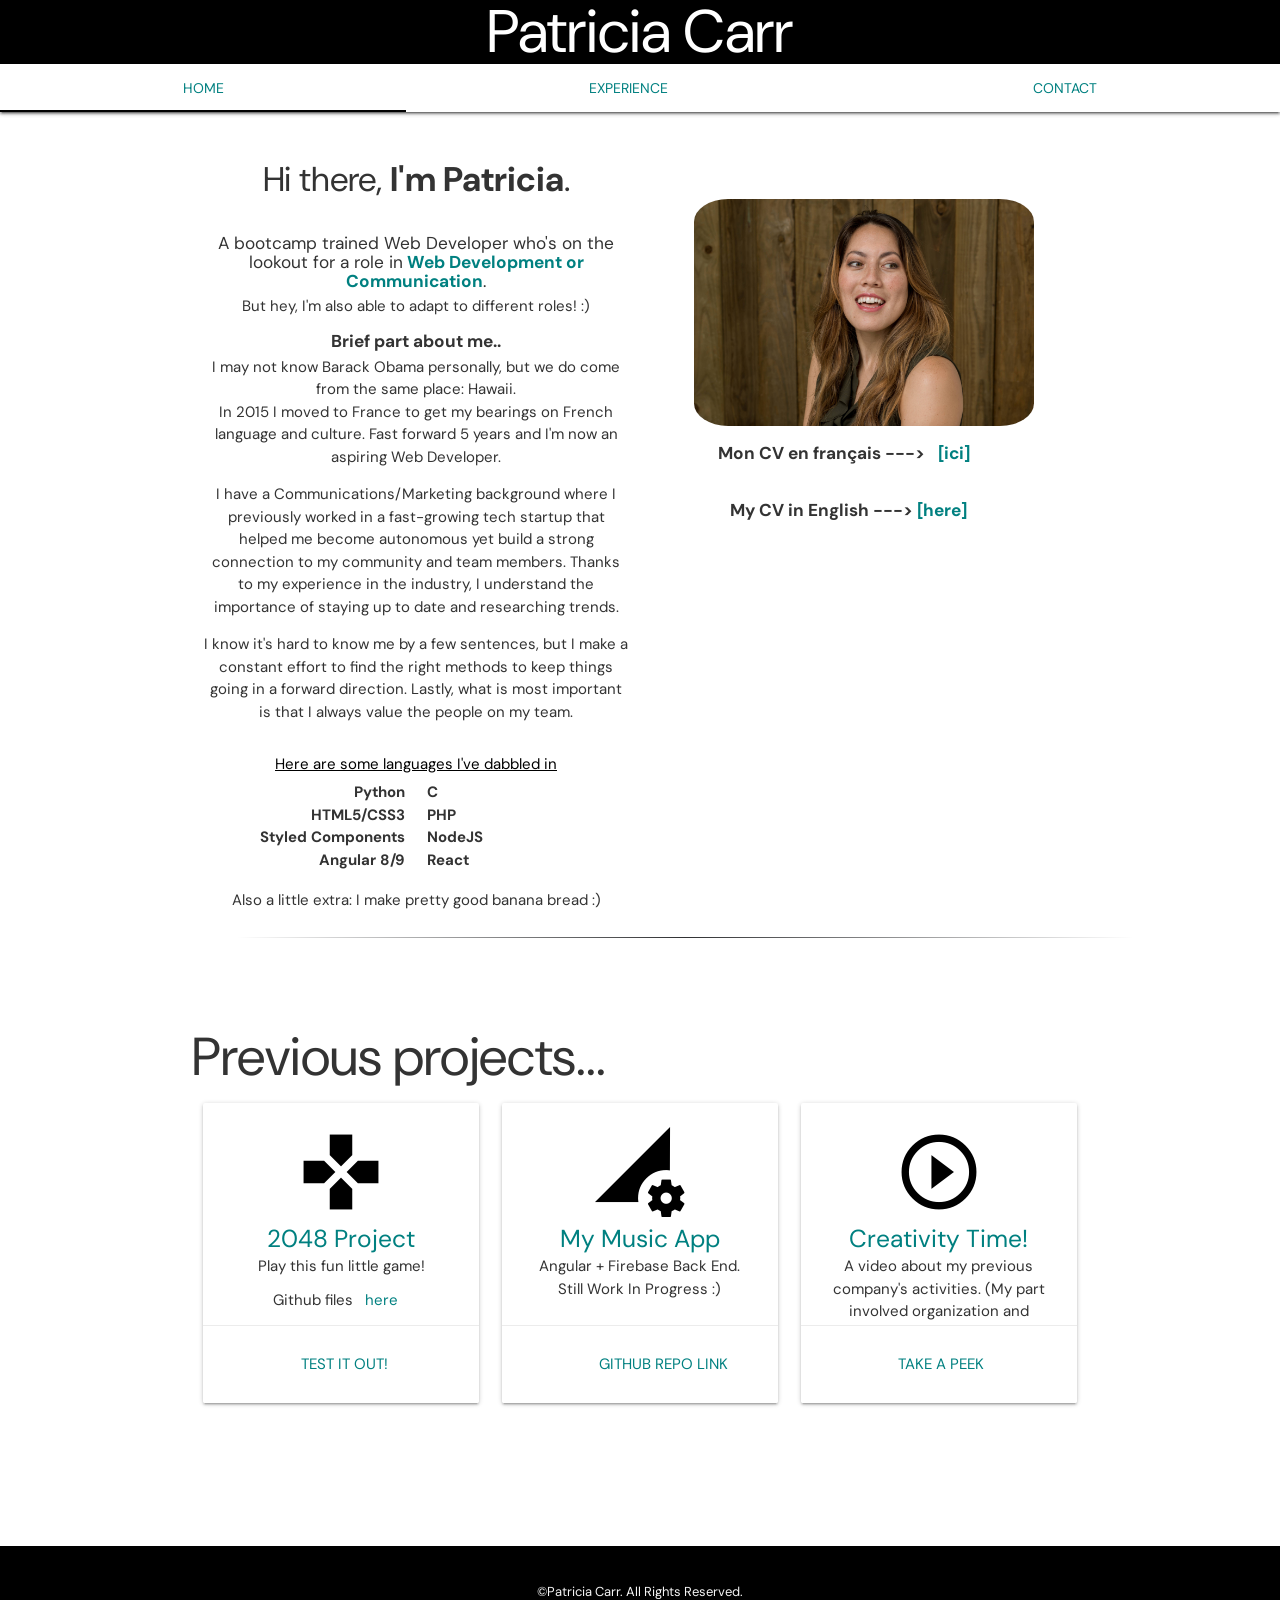
==== index.html @ 3ba91570 "Update index.html" ====
<!DOCTYPE html>

<html>
  
  <head>
    <meta charset="UTF-8"/>
    <title>Patricia Carr: welcome to my site!</title>
    
    <!--Import Google Icon Font-->
    <link href="https://fonts.googleapis.com/icon?family=Material+Icons" rel="stylesheet">
    <link href="https://fonts.googleapis.com/css?family=DM+Sans&display=swap" rel="stylesheet"> 
    <!--Import materialize.css-->
    <link type="text/css" rel="stylesheet" href="materialize.min.css"  media="screen,projection"/>
    <link type="text/css" rel="stylesheet" href="style.css"  media="screen,projection"/>

    <!--Let browser know website is optimized for mobile-->
    <meta name="viewport" content="width=device-width, initial-scale=1.0"/>
    
    <!-- Global site tag (gtag.js) - Google Analytics -->
    <script async src="https://www.googletagmanager.com/gtag/js?id=UA-155168513-1"></script>
    <script>
    window.dataLayer = window.dataLayer || [];
    function gtag(){dataLayer.push(arguments);}
    gtag('js', new Date());

    gtag('config', 'UA-155168513-1');
    </script>

  </head>

  <body>

    <div id="page-container">

    <!--navigation tabs, TOP of page-->
    <header>
        <nav class="nav-extended">
            <div class="black nav-wrapper">
                <a href="#" class="brand-logo">Patricia Carr</a>
            </div>
                <div class="white nav-content">
                    <ul class="tabs tabs-fixed-width tab-demo z-depth-1">
                        <li class="tab" id="Home"><a class="active" href="#test1">Home</a></li>
                        <li class="tab" id="Projects"><a href="experience.html">Experience</a></li>
                        <li class="tab" id="Contact"><a href="contact.html">Contact</a></li>
                    </ul>
                </div>  
        </nav>
    </header>
      
  <main>   

    <div class="container" style="margin-bottom:-5%;">
    <div class="row center" style="margin-top: 5%;">   
        <div class="col s6">
          <div class="about-me">
          <h4>Hi there, <b>I'm Patricia</b>.</h4>
            <p style="padding-bottom:5px;"></p>
          </div>
          <h6>A bootcamp trained Web Developer who's on the lookout for a role in<b style="color:teal;"> Web Development or Communication</b>.</h6>
          But hey, I'm also able to adapt to different roles! :)<br/>
          
          <!--ABOUT ME BACKGROUND-->
          <p>
          <h6><b> Brief part about me..</b></h6>
            I may not know Barack Obama personally, but we do come from the same place: Hawaii. <br/>
          In 2015 I moved to France to get my bearings on French language and culture. Fast forward 5 years and I'm now an aspiring Web Developer.
          </p>
          <p>I have a Communications/Marketing background where I previously worked in a fast-growing tech startup that helped me become autonomous yet build a strong connection to my community and team members. 
            Thanks to my experience in the industry, I understand the importance of staying up to date and researching trends.</p> I know it's hard to know me by a few sentences, but I make a constant effort to find the right methods to keep things going in a forward direction.
          Lastly, what is most important is that I always value the people on my team. 
          <p></p>
          
       
          <!-- <div class="row" style="margin-top:5%;">
            <div class="col s12"> 
              <h6>Here's my journey in a nutshell:</h6>
              <ul class="ul-icons">
                <div class="tooltip">
                <span class="icon material-icons">home</span>
                <span class="tooltiptext">B.A in Communications & French from University of Hawaii</span>
                </div>
                <span class="arrow material-icons">arrow_forward</span>
                
                <div class="tooltip">
                <span class="icon material-icons tooltip">flight_land</span>
                <span class="tooltiptext">2015: Moved to France</span>
                </div>
                <span class="arrow material-icons">arrow_forward</span>

                <div class="tooltip">
                  <span class="icon material-icons">work</span>
                  <span class="tooltiptext">Worked in French Tech startup</span>
                </div>
                <span class="arrow material-icons">arrow_forward</span>

                <div class="tooltip">
                  <span class="icon material-icons">transfer_within_a_station</span>
                  <span class="tooltiptext">2019/2020: Career change in tech industry!</span>
                </div>
              </ul>
            </div>
          </div> -->

            <div class="row" style="margin-top:7%">
              <p style="color:black; margin-bottom:-2%;"><u>Here are some languages I've dabbled in</hp></u>
              <div class="col s6">
                <ul class="ul-frontend">
                    <li>Python</li>
                    <li>HTML5/CSS3</li>
                  <li>Styled Components</li>
                    <li>Angular 8/9</li>
                  </ul>
              </div>
              
              <div class="col s6">
                <ul class="ul-backend">
                  <li>C</li>
                  <li>PHP</li>
                  <li>NodeJS</li>
                  <li>React</li>
                </ul>
              </div>
            </div>
       Also a little extra: I make pretty good banana bread :)
        </div>
        

      <div class="col s6">
        <div class="row" style="margin-top:10%;">
          <div class="col s12">
            <img src="sideglance-resized.jpg" id="image" alt="Avatar">
          </div>
          <p><h6><b>Mon CV en français ---> <a href="Patricia Carr_FR.pdf" style="color:teal; margin-left:-7%;" target="_blank">[ici]</a></b></h6></p>
          <p><h6><b>My CV in English ---> <a href="Patricia Carr_EN.pdf" style="color:teal; margin-left:-7%;" target="_blank">[here]</a></b></h6></p>
        </div>
      </div>
    <!--End of row & container section-->   
    </div>
    </div>

    <!--DIV SEPARATION between text INTRO and projects-->
    <div class="container">
      <p class="divider transparent"></p>
    </div>

    <div class="container services" style="margin-bottom:10%;">
    <h2>Previous projects...</h2>
    <div class="row" id="projects"> 
      <div class="col s4 center-align">
        <div class="card hoverable small">
            <div class="card-content">
              <i class="material-icons large">games</i>
              <h5>2048 Project</h5>
              <p>Play this fun little game!</p>
              <p>Github files<a class="git-link" href="https://github.com/pcarrhi/2048" target="_blank">here</a></p>
            </div>
            <div class="card-action center-align"><a style="color:teal;" href="https://pcarrhi.github.io/2048/index.html" target="_blank">Test it out!</a></div>
            
        </div>
      </div>

    <div class="col s4 center-align">
        <div class="card hoverable small">
            <div class="card-content">
              <i class="material-icons large">perm_data_setting</i>
              <h5>My Music App</h5>
                 <p>Angular + Firebase Back End. Still Work In Progress :)
            </div>
            <div class="card-action center-align"><a style="color:teal;" href="https://github.com/pcarrhi/MusicApp" target="_blank">Github repo link</a></div>
        </div>
      </div>
  
        
    <div class="col s4 center-align">
        <div class="card hoverable small">
            <div class="card-content">
              <i class="material-icons large">play_circle_outline</i>
              <h5>Creativity Time!</h5>
              <p>A video about my previous company's activities. (My part involved organization and storyboard)</p>
            </div>
            <div class="card-action center-align"><a style="color:teal;" href="https://www.youtube.com/watch?v=EoNu2ZhrNiQ" target="_blank">Take a peek</a></div>
        </div>
      </div>
    

    <!--end of "row" div-->
    </div>
    
  <!--end of page container-->
  </div>
  </div>
                
  </main>

  </body>

  <footer class="black page-footer">
      <div class="black footer-copyright">
          <p class="grey-text text-lighten-4"><span class="flow-text">©Patricia Carr. All Rights Reserved.</p>
          </div>
      </div>
  </footer>

</html>
---- style.css ----
/*Social media icons - contact page*/
@import url(https://cdnjs.cloudflare.com/ajax/libs/font-awesome/4.6.3/css/font-awesome.css);

html, body {
  display: -webkit-box;
  display: -ms-flexbox;
  display: flex;
  min-height: 100vh;
  -webkit-box-orient: vertical;
  -webkit-box-direction: normal;
      -ms-flex-direction: column;
          flex-direction: column;
  margin: 0;
  padding: 0;
  font-family: 'DM Sans';
}

.nav-wrapper a {
  color: white !important;
  font-size: 4em;
  text-align: center;
  width: 100%;
}


#page-container {
  min-height: 100vh;
  -webkit-box-orient: vertical;
  -webkit-box-direction: normal;
      -ms-flex-direction: column;
          flex-direction: column;
}

/*IMG TESTING size*//
#image {
max-width:40%;
max-height: 40%;
}


/*NAVIGATOR: Change font color of top tabs*/
.tab a {
  color: teal !important;
}

a {
  display: inline-block;
  width: 25%;
  padding: .75rem 0;
  margin: 0;
  text-decoration: none;
  color: black;
}

.nav .active {
  display: -ms-grid;
  display: grid;
  width: 100%;
}

.tabs {
  width: 100%;
  padding: 0;
  margin: 0;
  display: -ms-grid;
  display: grid;
  -ms-grid-columns: 1fr 1fr 1fr 1fr 1fr;
      grid-template-columns: 1fr 1fr 1fr 1fr 1fr;
}

.tabs .indicator {
  display: none;
}

.tabs .tab a.active {
  border-bottom: 2px solid black;
}





/*ABOUT ME SECTION*/
img {
  border-radius: 10%;
  max-width: 80%;
  height: auto;
}

.about-me {
  text-align: center;
  width:100%;
}

.col .s12 a {
   display: inline;
}

.git-link {
  color:teal;
}

.ul-icons {
  display:inline-block;
  width:100%;
}

.tooltip {
  display:inline-block;
}

.material-icons {
  font-size:3em;
  color:black;
}


.arrow {
  color: #2F4F4F;
  margin: 2%;
  font-size:large;
}

.icon:hover {

  content: "279E"; 
  -webkit-transition: transform 0.3s ease-out;
  -moz-transition: transform 0.3s ease-out;
  -ms-transition: transform 0.3s ease-out;
  -o-transition: transform 0.3s ease-out;
  transition: transform 0.3s ease-out;
}

.icon:hover {
  color: #0c5449;
  background-color:#fff;

  -webkit-transform: translateX(4px);
  -moz-transform: translateX(4px);
  -ms-transform: translateX(4px);
  -o-transform: translateX(4px);
  transform: translateX(4px);
}


/* Tooltip text */
.tooltiptext {
  visibility: hidden;
  width: 130px;
  background-color: rgba(0, 0, 0, 0.8);
  color: #fff;
  text-align: center;
  padding: 5px 0;
  border-radius: 6px;
 
  /* Position the tooltip text - see examples below! */
  position: absolute;
  z-index: 1;
}

/* Show the tooltip text when you mouse over the tooltip container */
.tooltip:hover .tooltiptext {
  visibility: visible;
}


.ul-frontend {
  text-align: right;
  font-weight:bold;
  margin-bottom:-1%;
}

.ul-backend {
  text-align: left;
  font-weight:bold;
  margin-bottom:-1%;
}

.symfony {
  text-align:center;
  font-weight:bold;
  font-size:2em;
  margin-top: -5%;
  width:100%;
}


/*DIVIDER mid of page*/
.divider {
  position:relative;
  height:1px;
  margin-bottom: 10%;
  margin-top:10%;
}

.transparent {
  content:"";
	left: 5%;
	right: 5%;
	width: 100%;
	height: 1px;
	background-image: linear-gradient(to right, transparent, rgb(48,49,51), transparent);
}



/*PROJECTS CARD AREA -- INDEX PAGE*/
.col s4 {
  display: -webkit-box;
  display: -ms-flexbox;
  display: flex;
  margin-bottom: 1%;
}

.card {
  transition: .5s;
  background:white;
}

.card:hover i, h5{
  color: teal;
}

.card:hover{
  transform: scale(1.03);
  background:#EBECF0;
}

.card-action {
  white-space: nowrap;
  text-align:center;
}


/*------CONTACT PAGE-----*/
#contact-container {
  position: fixed;
}

#contact-info {
  text-align: center;
  font-size: large;
}

.keep-touch {
  color: teal;
  margin-top: 10%;
  text-align: center;
}

/*SOCIAL MEDIA Demo 1*/
a {
  text-decoration: none;
  color: #fff;
}

p > a:hover {
  color: #d9d9d9;
  text-decoration: underline;
}

h1,
h2,
h3,
h4,
h5,
h6 {
  margin: 1% 0 1% 0;
}

._12 {
  font-size: 1.2em;
}

._14 {
  font-size: 1.4em;
}

.ul-social {
  padding: 0;
  list-style: none;
  margin: 0 auto;
}

.social-list {
  list-style: none;
  display: inline-block;
}

.footer-social-icons {
  width: 100%;
  margin-top: 10%;
  margin-left: 37%;
}

.social-icon {
  color: #fff;
}

.social-icon .social-list {
  margin-top: 10px;
  display: inline-block;
}

.social-icons .social-list {
  vertical-align: top;
  height: 100px;
}

.social-icons a {
  color: #fff;
  text-decoration: none;
}

.fa-twitter {
  padding: 10px 12px;
  -webkit-transition: .5s;
  transition: .5s;
  background-color: #322f30;
  border-radius: 15%;
}

.fa-twitter:hover {
  background-color: #00aced;
}

.fa-linkedin {
  padding: 10px 14px;
  -webkit-transition: .5s;
  transition: .5s;
  background-color: #322f30;
  border-radius: 15%;
}

.fa-linkedin:hover {
  background-color: #0073a4;
}

.fa-github {
  padding: 10px 14px;
  -webkit-transition: .5s;
  transition: .5s;
  background-color: #322f30;
  border-radius: 15%;
}

.fa-github:hover {
  background-color: #5a32a3;
}




/*-----EXPERIENCE PAGE----*/
body {
  font-family: 'DM Sans', sans-serif;
  color: #333;
}

header h1 {
  text-align: center;
  font-weight: bold;
  margin-top: 0;
}

header p {
  text-align: center;
  margin-bottom: 0;
}

.hexa {
  border: 0px;
  float: left;
  text-align: center;
  height: 35px;
  width: 60px;
  font-size: 22px;
  background: #f0f0f0;
  color: #3c3c3c;
  position: relative;
  margin-top: 15px;
}

.hexa:before {
  content: "";
  position: absolute;
  left: 0;
  width: 0;
  height: 0;
  border-bottom: 15px solid #f0f0f0;
  border-left: 30px solid transparent;
  border-right: 30px solid transparent;
  top: -15px;
}

.hexa:after {
  content: "";
  position: absolute;
  left: 0;
  width: 0;
  height: 0;
  border-left: 30px solid transparent;
  border-right: 30px solid transparent;
  border-top: 15px solid #f0f0f0;
  bottom: -15px;
}

.timeline {
  position: relative;
  padding: 0;
  width: 100%;
  margin-top: 20px;
  list-style-type: none;
}

.timeline:before {
  position: absolute;
  left: 50%;
  top: 0;
  content: ' ';
  display: block;
  width: 2px;
  height: 100%;
  margin-left: -1px;
  background: #d5d5d5;
  background: -webkit-gradient(linear, left top, left bottom, from(rgba(213, 213, 213, 0)), color-stop(8%, #d5d5d5), color-stop(92%, #d5d5d5), to(rgba(213, 213, 213, 0)));
  background: linear-gradient(to bottom, rgba(213, 213, 213, 0) 0%, #d5d5d5 8%, #d5d5d5 92%, rgba(213, 213, 213, 0) 100%);
  z-index: 5;
}

.timeline li {
  padding: 2em 0;
}

.timeline .hexa {
  width: 16px;
  height: 10px;
  position: absolute;
  background: teal;
  z-index: 5;
  left: 0;
  right: 0;
  margin-left: auto;
  margin-right: auto;
  top: -30px;
  margin-top: 0;
}

.timeline .hexa:before {
  border-bottom: 4px solid teal;
  border-left-width: 8px;
  border-right-width: 8px;
  top: -4px;
}

.timeline .hexa:after {
  border-left-width: 8px;
  border-right-width: 8px;
  border-top: 4px solid teal;
  bottom: -4px;
}

.direction-l,
.direction-r {
  float: none;
  width: 100%;
  text-align: center;
}

.flag-wrapper {
  text-align: center;
  position: relative;
}

.flag {
  position: relative;
  display: inline;
  background: white;
  font-weight: 600;
  z-index: 15;
  padding: 6px 10px;
  text-align: left;
  border-radius: 5px;
}

.direction-l .flag:after,
.direction-r .flag:after {
  content: "";
  position: absolute;
  left: 50%;
  top: -15px;
  height: 0;
  width: 0;
  margin-left: -8px;
  border: solid transparent;
  border-bottom-color: white;
  border-width: 8px;
  pointer-events: none;
}

.direction-l .flag {
  -webkit-box-shadow: -1px 1px 1px rgba(0, 0, 0, 0.15), 0 0 1px rgba(0, 0, 0, 0.15);
  box-shadow: -1px 1px 1px rgba(0, 0, 0, 0.15), 0 0 1px rgba(0, 0, 0, 0.15);
}

.direction-r .flag {
  -webkit-box-shadow: 1px 1px 1px rgba(0, 0, 0, 0.15), 0 0 1px rgba(0, 0, 0, 0.15);
  box-shadow: 1px 1px 1px rgba(0, 0, 0, 0.15), 0 0 1px rgba(0, 0, 0, 0.15);
}

.time-wrapper {
  display: block;
  position: relative;
  margin: 4px 0 0 0;
  z-index: 14;
  line-height: 1em;
  vertical-align: middle;
  color: #fff;
}

.direction-l .time-wrapper {
  float: none;
}

.direction-r .time-wrapper {
  float: none;
}

.time {
  background: teal;
  display: inline-block;
  padding: 8px;
}

.desc {
  position: relative;
  margin: 1em 0 0 0;
  padding: 1em;
  background: #fefefe;
  -webkit-box-shadow: 0 0 1px rgba(0, 0, 0, 0.2);
  box-shadow: 0 0 1px rgba(0, 0, 0, 0.2);
  z-index: 15;
}

.direction-l .desc,
.direction-r .desc {
  position: relative;
  margin: 1em 1em 0 1em;
  padding: 1em;
  z-index: 15;
}

@media (min-width: 768px) {
  .timeline {
    width: 660px;
    margin: 0 auto;
    margin-top: 20px;
  }
  .timeline li:after {
    content: "";
    display: block;
    height: 0;
    clear: both;
    visibility: hidden;
  }
  .timeline .hexa {
    left: -28px;
    right: auto;
    top: 8px;
  }
  .timeline .direction-l .hexa {
    left: auto;
    right: -28px;
  }
  .direction-l {
    position: relative;
    width: 310px;
    float: left;
    text-align: right;
  }
  .direction-r {
    position: relative;
    width: 310px;
    float: right;
    text-align: left;
  }
  .flag-wrapper {
    display: inline-block;
  }
  .flag {
    font-size: 18px;
  }
  .direction-l .flag:after {
    left: auto;
    right: -16px;
    top: 50%;
    margin-top: -8px;
    border: solid transparent;
    border-left-color: #fefefe;
    border-width: 8px;
  }
  .direction-r .flag:after {
    top: 50%;
    margin-top: -8px;
    border: solid transparent;
    border-right-color: #fefefe;
    border-width: 8px;
    left: -8px;
  }
  .time-wrapper {
    display: inline;
    vertical-align: middle;
    margin: 0;
  }
  .direction-l .time-wrapper {
    float: left;
  }
  .direction-r .time-wrapper {
    float: right;
  }
  .time {
    padding: 5px 10px;
  }
  .direction-r .desc {
    margin: 1em 0 0 0.75em;
  }
}

@media (min-width: 992px) {
  .timeline {
    width: 800px;
    margin: 0 auto;
    margin-top: 20px;
  }
  .direction-l {
    position: relative;
    width: 380px;
    float: left;
    text-align: right;
  }
  .direction-r {
    position: relative;
    width: 380px;
    float: right;
    text-align: left;
  }
}

.footer-copyright {
  height: 40px;
  width: 100%;
}

.text-lighten-4 {
  display: table;
  width: 100%;
  text-align: center;
}

.flow-text {
  font-size: small;
}
/*# sourceMappingURL=style.css.map */
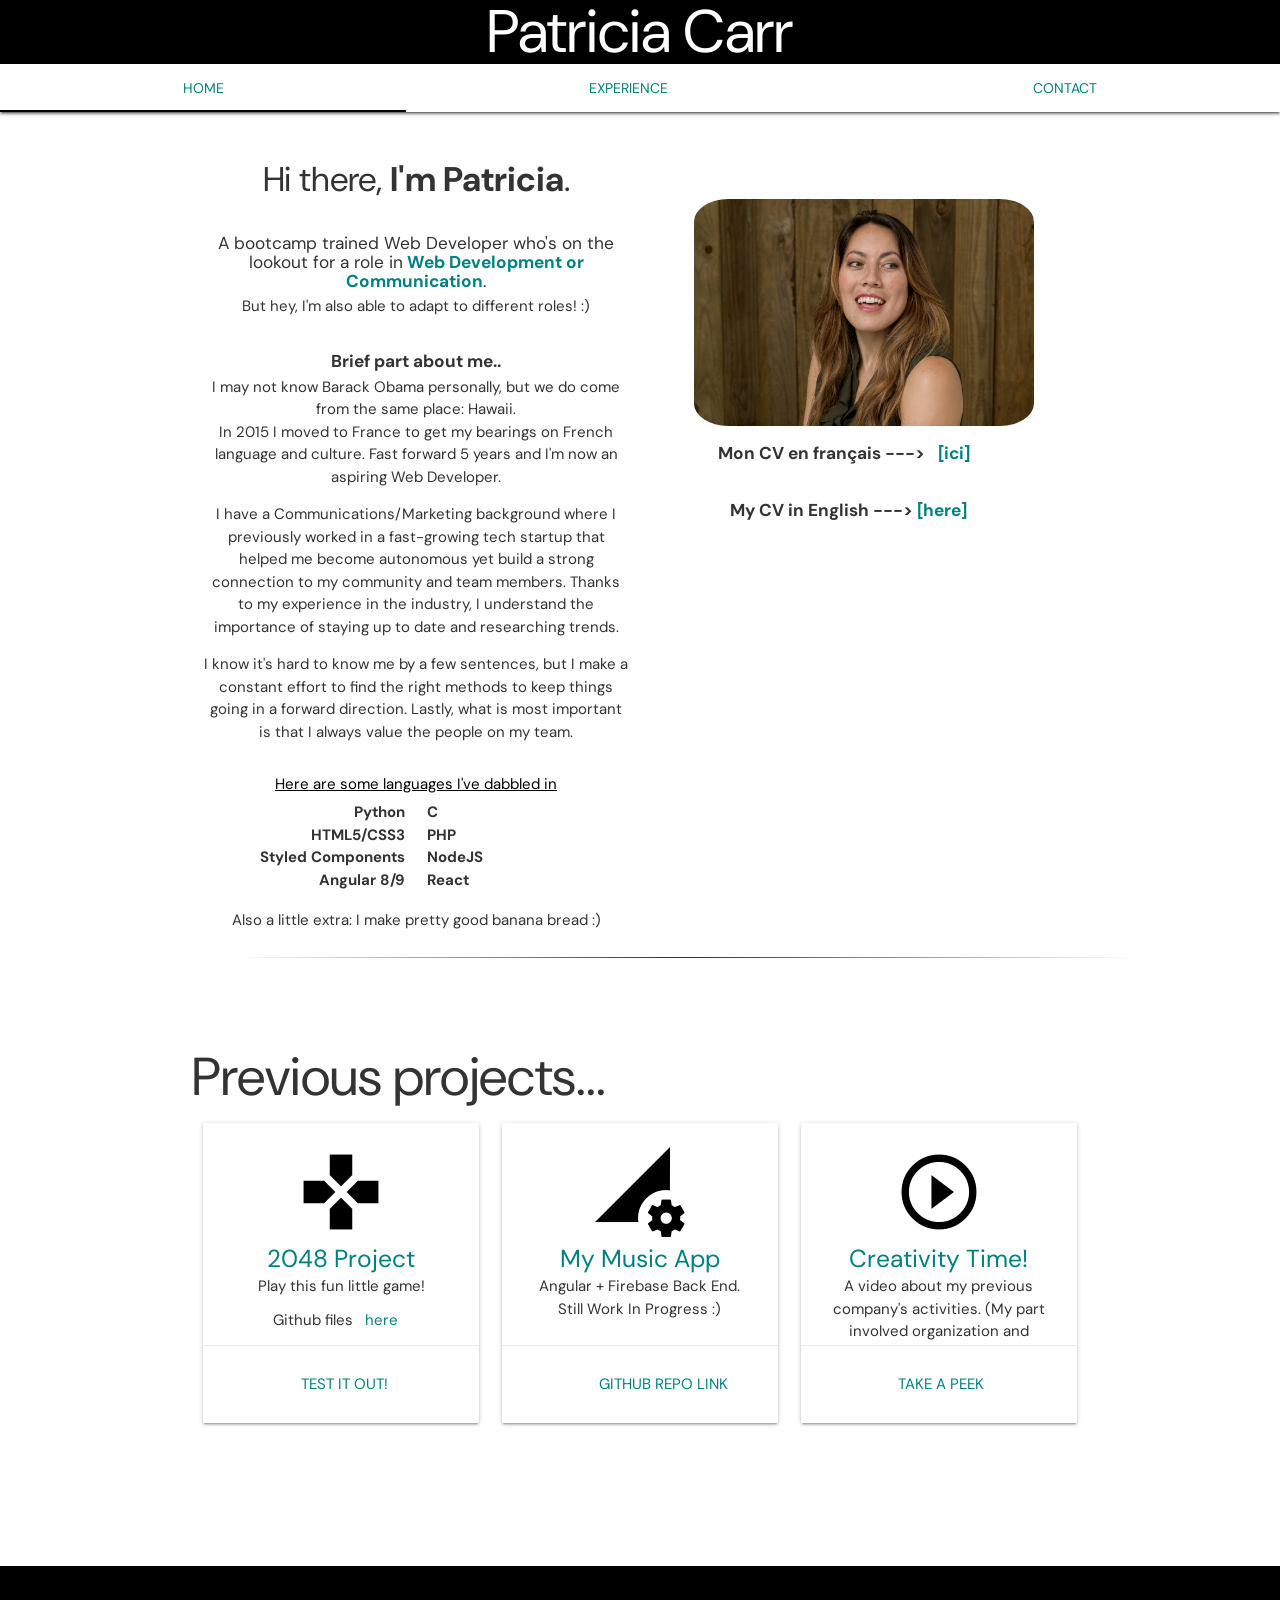
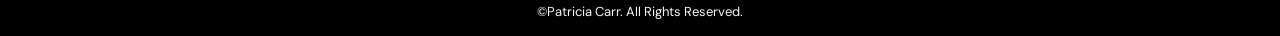
==== commit 8595492f: "Update index.html" ====
--- a/index.html
+++ b/index.html
@@ -58,10 +58,10 @@
             <p style="padding-bottom:5px;"></p>
           </div>
           <h6>A bootcamp trained Web Developer who's on the lookout for a role in<b style="color:teal;"> Web Development or Communication</b>.</h6>
-          But hey, I'm also able to adapt to different roles! :)<br/>
+          But hey, I'm also able to adapt to different roles! :)
           
           <!--ABOUT ME BACKGROUND-->
-          <p>
+          <p style="padding-top:5px;"></p>
           <h6><b> Brief part about me..</b></h6>
             I may not know Barack Obama personally, but we do come from the same place: Hawaii. <br/>
           In 2015 I moved to France to get my bearings on French language and culture. Fast forward 5 years and I'm now an aspiring Web Developer.
@@ -69,7 +69,7 @@
           <p>I have a Communications/Marketing background where I previously worked in a fast-growing tech startup that helped me become autonomous yet build a strong connection to my community and team members. 
             Thanks to my experience in the industry, I understand the importance of staying up to date and researching trends.</p> I know it's hard to know me by a few sentences, but I make a constant effort to find the right methods to keep things going in a forward direction.
           Lastly, what is most important is that I always value the people on my team. 
-          <p></p>
+      </p>
           
        
           <!-- <div class="row" style="margin-top:5%;">
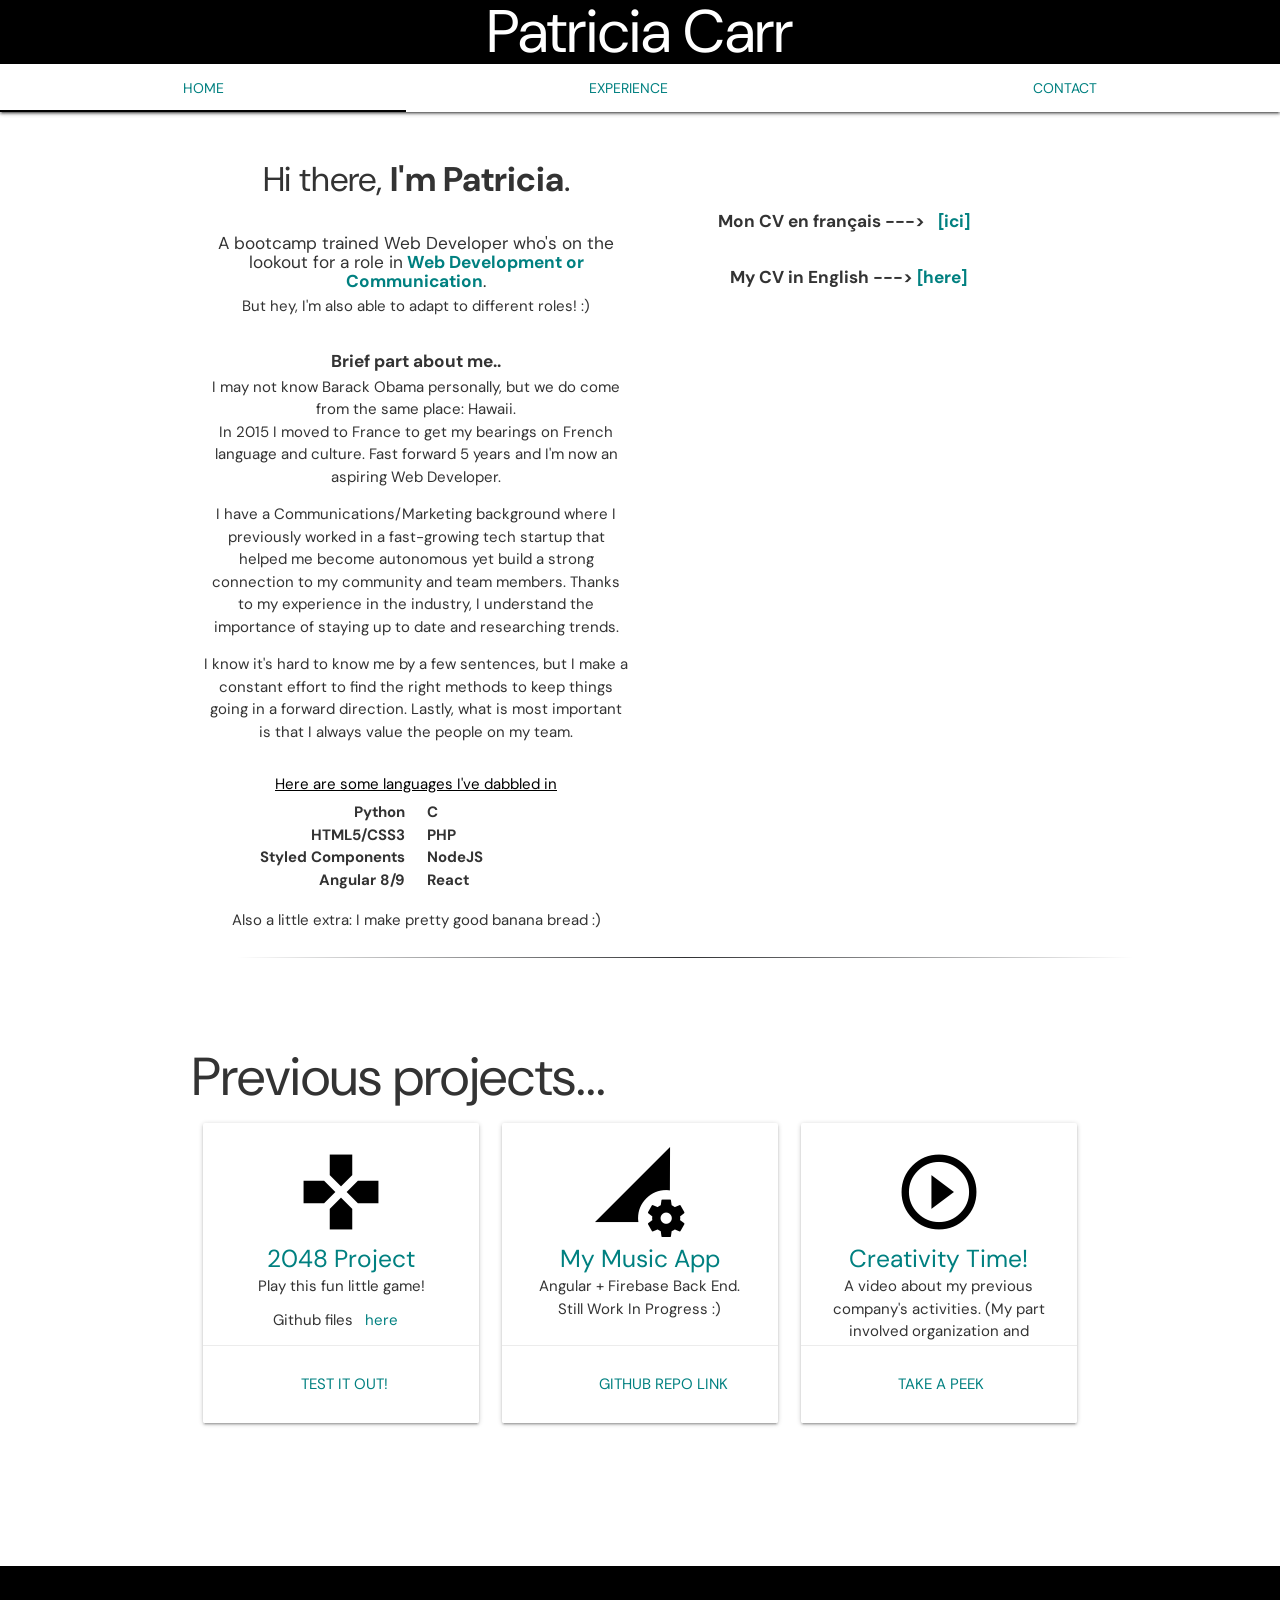
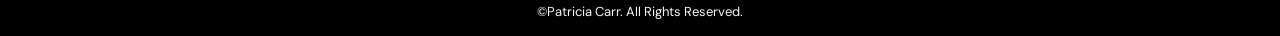
==== commit 3dae406f: "Update index.html remove photo!" ====
--- a/index.html
+++ b/index.html
@@ -129,9 +129,9 @@
       <div class="col s6">
         <div class="row" style="margin-top:10%;">
           <div class="col s12">
-            <img src="sideglance-resized.jpg" id="image" alt="Avatar">
+            <!--<img src="sideglance-resized.jpg" id="image" alt="Avatar">-->
           </div>
-          <p><h6><b>Mon CV en français ---> <a href="Patricia Carr_FR.pdf" style="color:teal; margin-left:-7%;" target="_blank">[ici]</a></b></h6></p>
+          <p><h6><b>Mon CV en français ---> <a href="Patricia CARR_FR.pdf" style="color:teal; margin-left:-7%;" target="_blank">[ici]</a></b></h6></p>
           <p><h6><b>My CV in English ---> <a href="Patricia Carr_EN.pdf" style="color:teal; margin-left:-7%;" target="_blank">[here]</a></b></h6></p>
         </div>
       </div>
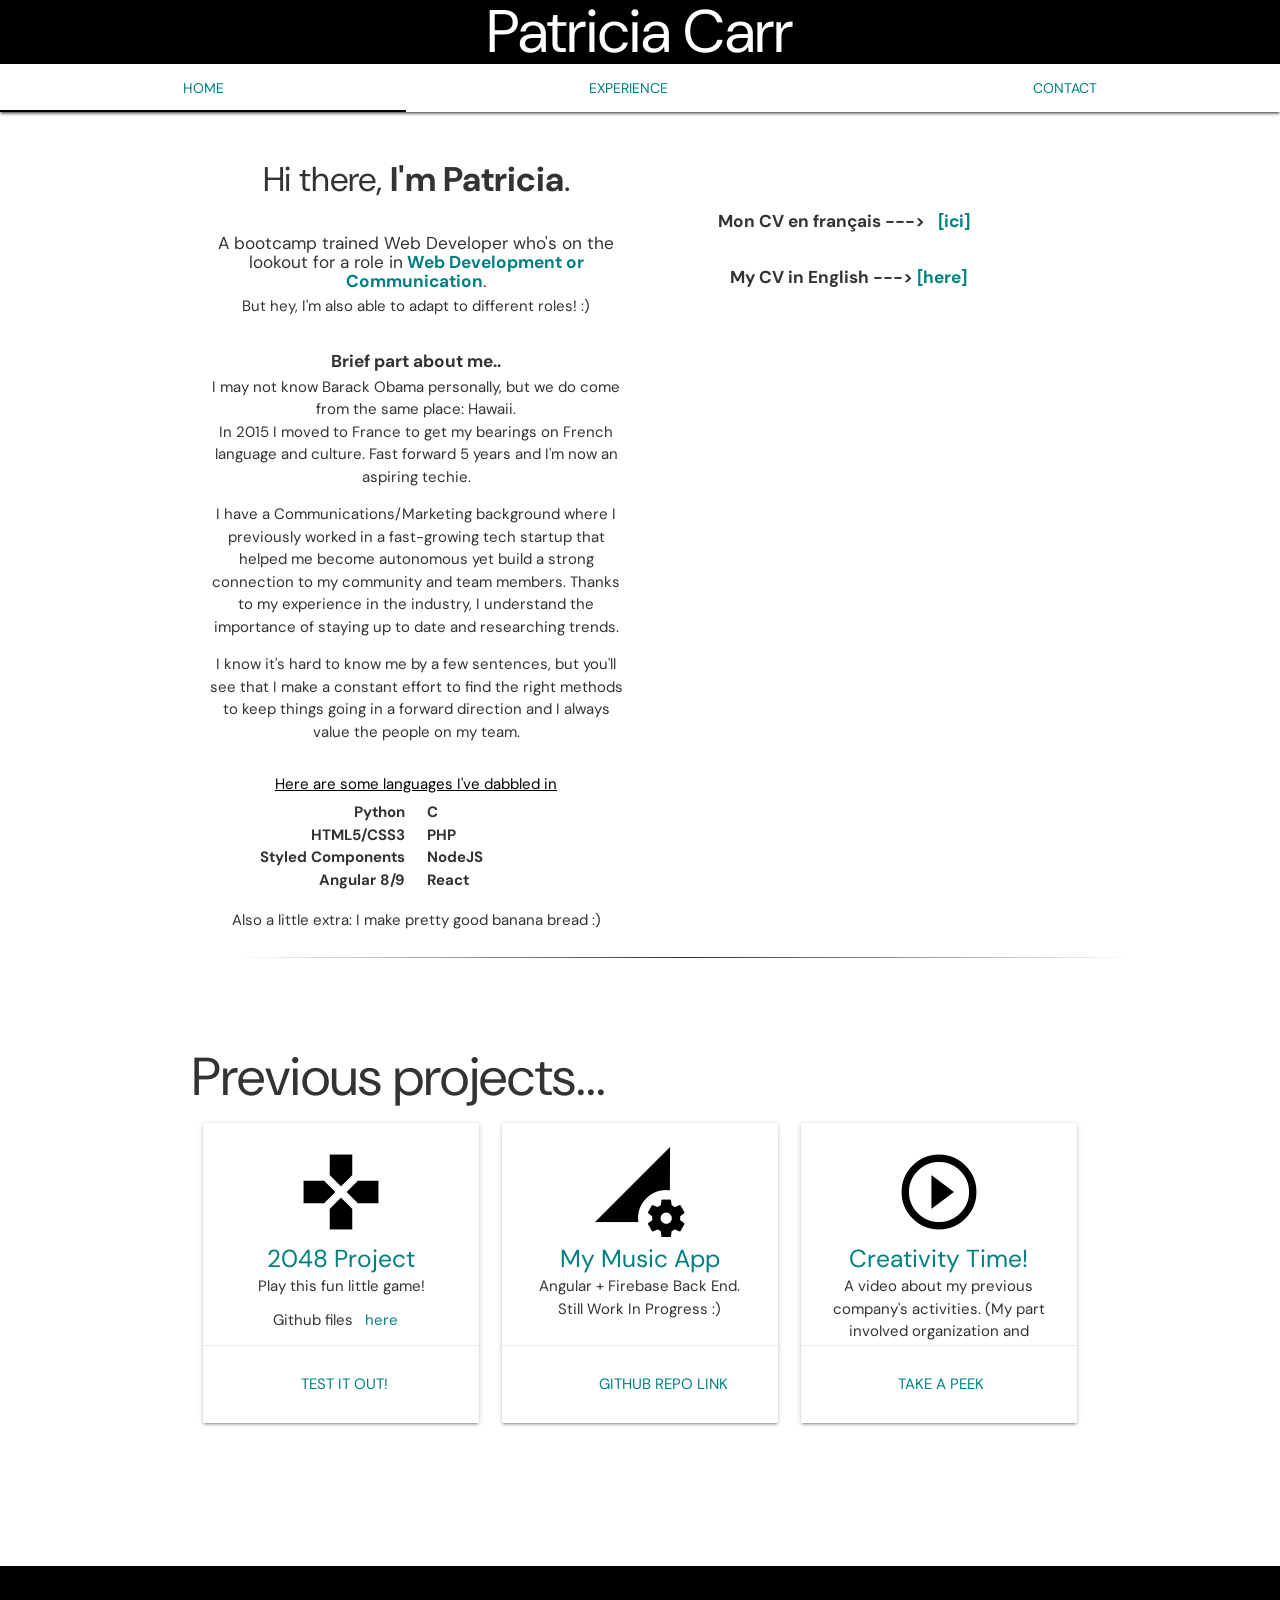
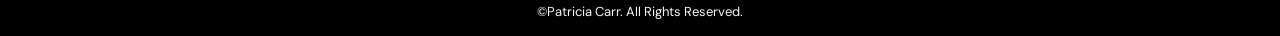
==== commit ddea8da7: "Update index.html rephrase about me" ====
--- a/index.html
+++ b/index.html
@@ -64,11 +64,10 @@
           <p style="padding-top:5px;"></p>
           <h6><b> Brief part about me..</b></h6>
             I may not know Barack Obama personally, but we do come from the same place: Hawaii. <br/>
-          In 2015 I moved to France to get my bearings on French language and culture. Fast forward 5 years and I'm now an aspiring Web Developer.
+          In 2015 I moved to France to get my bearings on French language and culture. Fast forward 5 years and I'm now an aspiring techie.
           </p>
           <p>I have a Communications/Marketing background where I previously worked in a fast-growing tech startup that helped me become autonomous yet build a strong connection to my community and team members. 
-            Thanks to my experience in the industry, I understand the importance of staying up to date and researching trends.</p> I know it's hard to know me by a few sentences, but I make a constant effort to find the right methods to keep things going in a forward direction.
-          Lastly, what is most important is that I always value the people on my team. 
+            Thanks to my experience in the industry, I understand the importance of staying up to date and researching trends.</p> I know it's hard to know me by a few sentences, but you'll see that I make a constant effort to find the right methods to keep things going in a forward direction and I always value the people on my team. 
       </p>
           
        
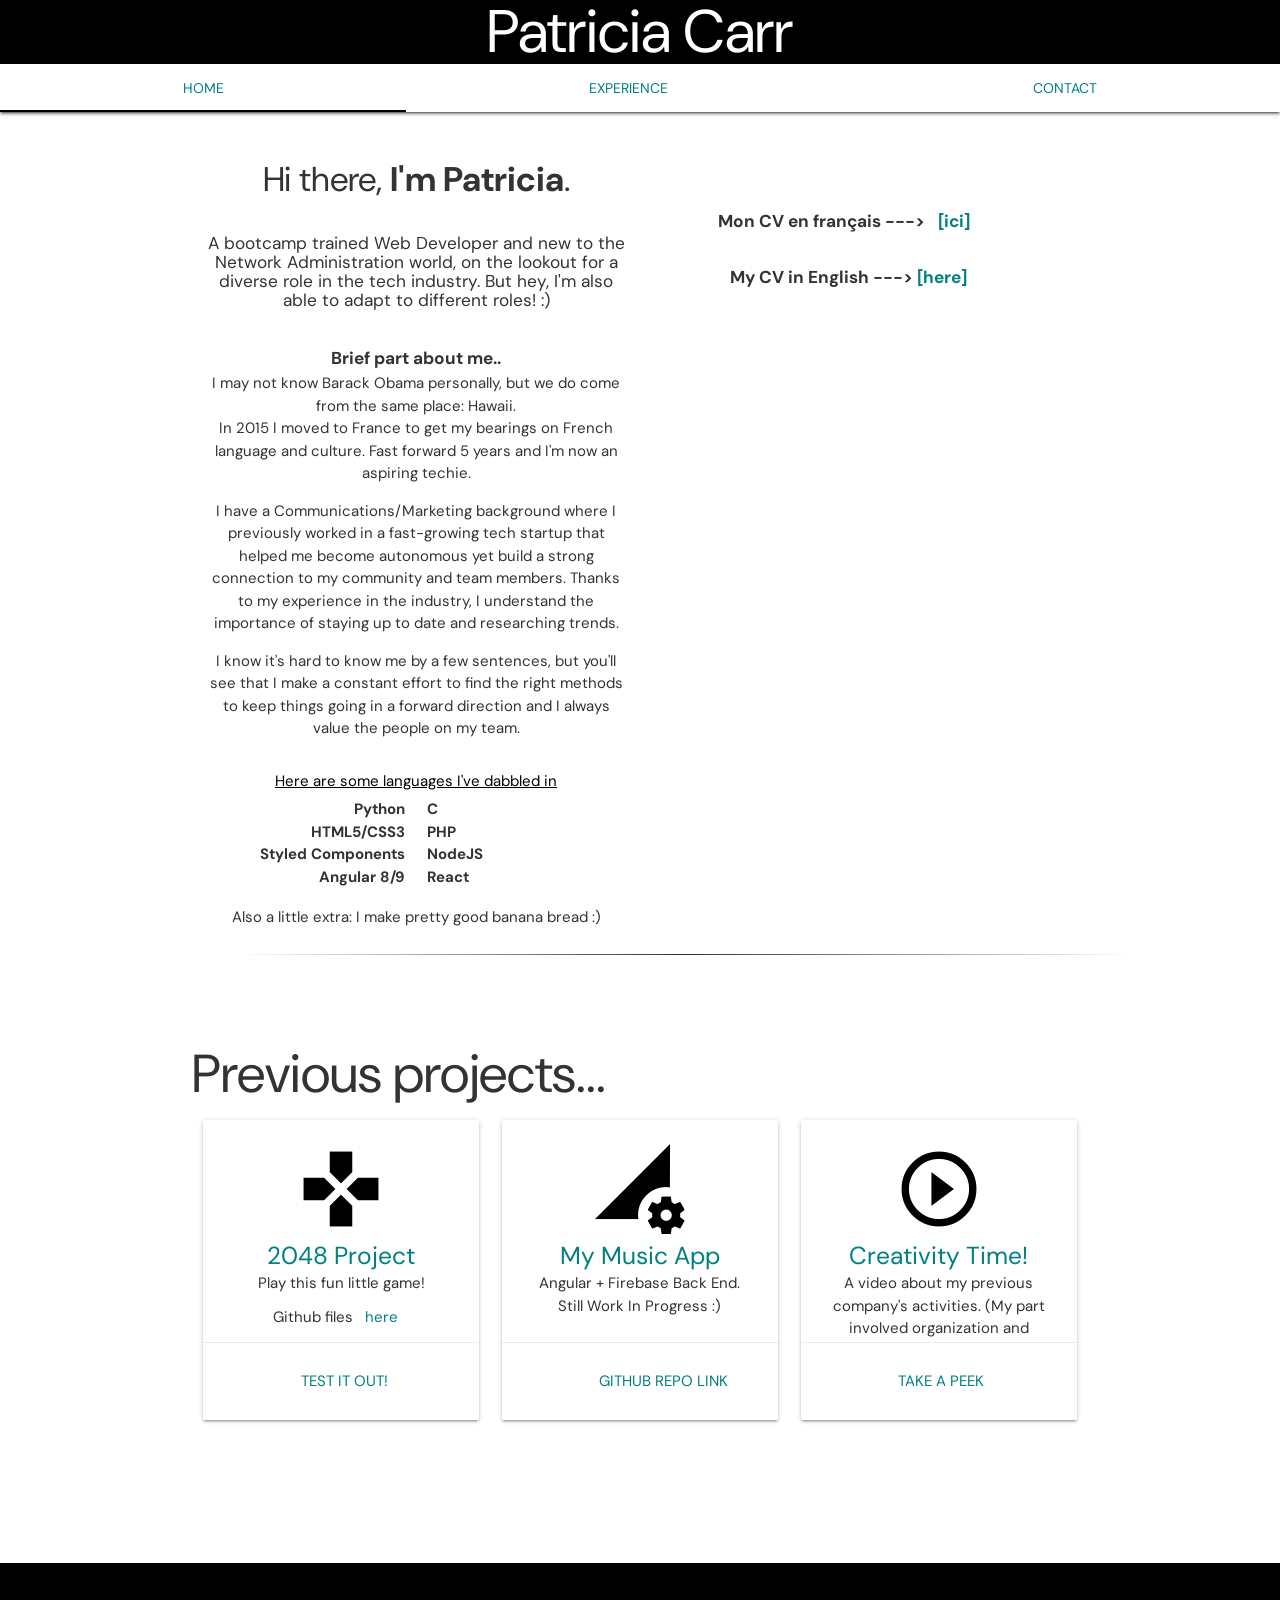
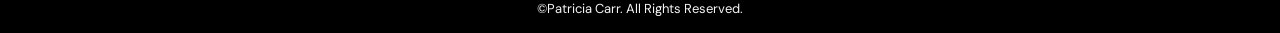
==== commit 24e48ac3: "Update index.html Changed desired role looking for" ====
--- a/index.html
+++ b/index.html
@@ -57,7 +57,7 @@
           <h4>Hi there, <b>I'm Patricia</b>.</h4>
             <p style="padding-bottom:5px;"></p>
           </div>
-          <h6>A bootcamp trained Web Developer who's on the lookout for a role in<b style="color:teal;"> Web Development or Communication</b>.</h6>
+          <h6>A bootcamp trained Web Developer and new to the Network Administration world, on the lookout for a diverse role in the tech industry.
           But hey, I'm also able to adapt to different roles! :)
           
           <!--ABOUT ME BACKGROUND-->
